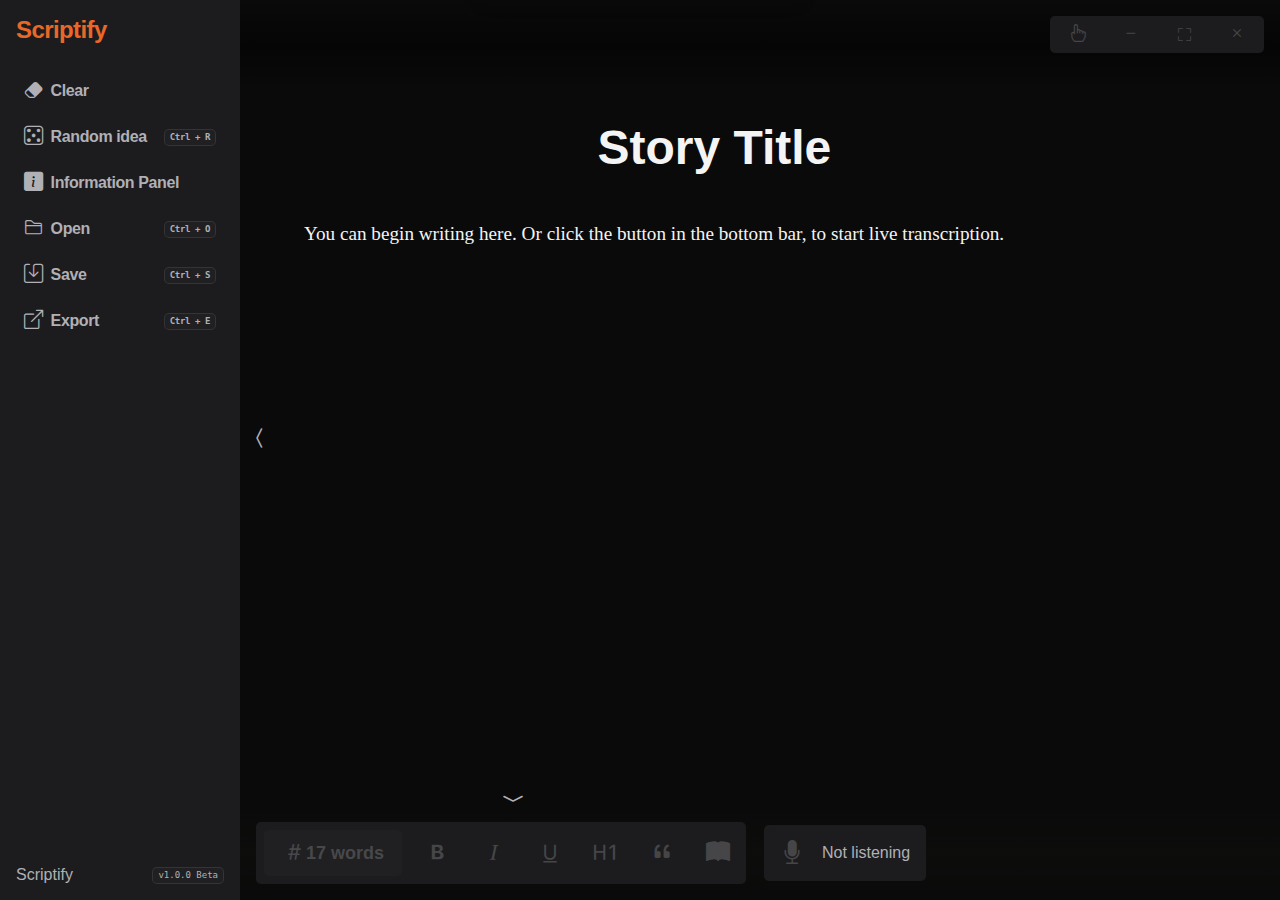
==== index.html @ b6080c64 "Initial commit." ====
<!DOCTYPE html>
<html lang="en">

<head>
    <meta charset="UTF-8">
    <meta name="viewport" content="width=device-width, initial-scale=1.0">
    <title>Scriptify</title>
    <link rel="shortcut icon" href="web/favicon.ico" type="image/x-icon">
    <link rel="apple-touch-icon" href="web/apple-touch-icon.png">
    <link rel="stylesheet" href="style.css">
</head>

<body>
    <div class="info-popup">
        <div class="flex c">
            <h1>Info</h1>
            <div class="space"></div>
            <i class="bi bi-x"></i>
        </div>
        <div class="card">
            <p><i class="bi bi-alarm-fill"></i> Reading time:</p>
            <p class="output" id="reading-time"></p>
        </div>
        <div class="card">
            <p><i class="bi bi-fonts"></i> Character count:</p>
            <p class="output" id="character-count"></p>
        </div>
        <div class="card">
            <p><i class="bi bi-input-cursor-text"></i> Word count:</p>
            <p class="output" id="word-count"></p>
        </div>
        <div class="card">
            <p><i class="bi bi-text-left"></i> Sentence count:</p>
            <p class="output" id="sentence-count"></p>
        </div>
        <div class="card">
            <p><i class="bi bi-blockquote-left"></i> Average sentence length:</p>
            <p class="output" id="avg-sentence-length"></p>
        </div>
        <div class="card">
            <p><i class="bi bi-paragraph"></i> Vocabulary variety:</p>
            <svg class="circular-progress" width="100" height="100" viewBox="0 0 100 100">
                <!-- Background Circle -->
                <circle class="circle-bg" cx="50" cy="50" r="40"/>
                <!-- Progress Circle -->
                <circle class="circle-progress" id="vocab-var-p" cx="50" cy="50" r="40"/>
              </svg>
            <p class="output" id="vocabulary-variety"></p>
        </div>
        <div class="card">
            <p><i class="bi bi-eye-fill"></i> Flesch Score:</p>
            <svg class="circular-progress" width="100" height="100" viewBox="0 0 100 100">
                <!-- Background Circle -->
                <circle class="circle-bg" cx="50" cy="50" r="40"/>
                <!-- Progress Circle -->
                <circle class="circle-progress" id="flesch-var-p" cx="50" cy="50" r="40"/>
              </svg>
            <p class="output" id="flesch-score"></p>
        </div>
    </div>
    <div class="idea-bar">
        <h1>Idea</h1>
        <p>Short description prompt of the idea.</p>
    </div>
    <div class="popup">Warning message</div>
    <div id="dictionaryPopup" class="dictPopup">
        <h1 id="dictWord">Word</h1>
        <p><strong>Phonetic:</strong> <span id="phonetic"></span></p>
        <div id="definitions"></div>
        <div id="synonymsAntonyms" class="card">
            <p><strong>Synonyms:</strong> <span id="synonyms"></span></p>
            <p><strong>Antonyms:</strong> <span id="antonyms"></span></p>
        </div>
        <button id="closePopup" class="button">
            <i class="bi bi-x"></i>Close
        </button>
    </div>

    <div class="buttons-grid pywebview-drag-region">
        <div title="Drag zone"><i class="bi bi-hand-index"></i></div>
        <div id="min"><i class="bi bi-dash"></i></div>
        <div id="max"><i class="bi bi-fullscreen"></i></div>
        <div id="close"><i class="bi bi-x"></i></div>
    </div>
    <div class="closer" id="closer1"><i class="bi bi-chevron-compact-left"></i></div>
    <div class="g1-6">
        <div class="sidebar">
            <h1>Scriptify</h1>
            <div class="space"></div>
            <button class="button" id="clearbtn"><i class="bi bi-eraser-fill"></i>
                <div class="space"></div>Clear
            </button>
            <button class="button" id="randombtn"><i class="bi bi-dice-5"></i>
                <div class="space"></div>Random idea<div class="spacer"></div><div class="key">Ctrl + R</div>
            </button>
            <button class="button" id="infoPop"><i class="bi bi-info-square-fill"></i>
                <div class="space"></div>Information Panel
            </button>
            <button class="button" onclick="open_file()"><i class="bi bi-folder2"></i>
                <div class="space"></div>Open<div class="spacer"></div><div class="key">Ctrl + O</div>
            </button>
            <button class="button" onclick="save_file()"><i class="bi bi-save"></i>
                <div class="space"></div>Save<div class="spacer"></div><div class="key">Ctrl + S</div>
            </button>
            <button class="button" onclick="export_file()"><i class="bi bi-box-arrow-up-right"></i>
                <div class="space"></div>Export<div class="spacer"></div><div class="key">Ctrl + E</div>
            </button>
            <div class="spacer"></div>
            <div class="flex-c">
                Scriptify<div class="spacer"></div><div class="key">v1.0.0 Beta</div></div>

        </div>
        <div class="content">
            <div class="bottom-bar toolbar">
                <div class="closer"><i class="bi bi-chevron-compact-down"></i></div>
                <span id="words"><i class="bi bi-hash"></i> 0 words</span>
                <button id="bold" onclick="formatText('bold')" title="Bold"><i class="bi bi-type-bold"></i></button>
                <button id="italic" onclick="formatText('italic')" title="Italic"><i
                        class="bi bi-type-italic"></i></button>
                <button id="underline" onclick="formatText('underline')" title="Underline"><i
                        class="bi bi-type-underline"></i></button>
                <button id="heading" onclick="formatText('h1')" title="Heading"><i class="bi bi-type-h1"></i></button>
                <button id="quote" onclick="formatText('quote')" title="Quote"><i class="bi bi-quote"></i></button>
                <button id="dictionaryButton" title="Dictionary"><i class="bi bi-book-fill"></i></button>
                <div class="flex-c">
                    <button id="transcribe" onclick="toggleTranscription()" title="Transcribe"><i
                        class="bi bi-mic-fill"></i></button>
                <div id="timer">Not listening</div>
                </div>

            </div>
            <div class="text">
                <h1 contenteditable="true" id="Title">Story Title</h1>
                <p contenteditable="true" id="transcribedText">You can begin writing here. Or click the button in the
                    bottom bar, to start
                    live transcription.
                </p>
            </div>
        </div>
    </div>

    <script src="js/dictionary.js"></script>
    <script src="js/utlities.js"></script>
    <script src="js/transcription.js"></script>
    <script src="js/extras.js"></script>
    <script src="js/information-panel.js"></script>
    <script src="js/auto-backup.js"></script>
</body>

</html>
---- style.css ----
@import url("https://api.fontshare.com/v2/css?f[]=general-sans@1,2&f[]=erode@1,2&display=swap");
@import url("https://cdn.jsdelivr.net/npm/bootstrap-icons@1.11.3/font/bootstrap-icons.min.css");

:root {
    --pri: #e96828;
    --t1: #F4F4F5;
    --t2: #B0B0B5;
    --t3: #8e8e92;
    --bg1: #0a0a0a;
    --bg2: #1c1c1f;
    --bg3: rgba(112, 112, 114, 0.5);
    --bg4: rgba(112, 112, 114, 0.25);
    --bg5: rgba(112, 112, 114, 0.05);
    --border: 5px;
}
*{
    padding: 0;
    margin: 0;
    color: inherit;
    box-sizing: border-box;
    text-decoration: none;
    -webkit-user-select: none;
    user-select: none;
}
body{
    background-color: var(--bg1);
    color: var(--t1);
    font-family: 'Erode', serif;
    height: 100vh;
    width: 100vw;
    overflow: hidden;
}
button{
    font: inherit;
    border: none;
    outline: none;
    background-color: transparent;
    padding: 0.25em;
    transition: 0.25s;
}
h1,h2,h3{
    font-family: 'General Sans', sans-serif;
}
.bi{
    font-size: x-large;
    transition: 0.25s;
}
.bottom-bar{
    display: flex;
    gap: 1em;
    padding: 0.5em;
    background-color: var(--bg2);
    align-items: center;
    position: absolute;
    border-radius: var(--border);
    bottom: 0;
    left: 0;
    margin: 1em;
    z-index: 99;
    transition: 0.5s;
    span{
        display:
        inline-flex;
        color: var(--bg3);
        font-family: 'General Sans', sans-serif;
        font-weight: 550;
        font-size: large;
        align-items: center;
    }
    .bi{
        color: var(--bg3);
        cursor: pointer;
    }
    .closer{
        position: absolute;
        right: calc(50% - 2em);
        top: -2.25em;
        padding: 0 0.5em;
        cursor: pointer;
        transition: 0.75s;
        z-index: 99;
    }
    .closer .bi{
        color: var(--t2);
    }
    #timer{
        color: var(--t2);
    }
}
.bottom-bar.closed{
    transform: translateY(calc(100% + 1em));
}
.bottom-bar #words{
    white-space: nowrap;
    font-family: 'General Sans', sans-serif;
    background-color: rgba(112, 112, 114, 0.05);
    padding: 0.5em 1em;
    border-radius: var(--border);
}
.bottom-bar button{
    border-radius: var(--border);
    padding: 0.375em 0.5em;
}
.bottom-bar .flex-c{
    position: absolute;
    right: -11.25em;
    white-space: nowrap;
    gap: 10px;
    background-color: #1c1c1f;
    padding: 0.5em;
    font-family: 'General Sans', sans-serif;
    font-weight: 500;
    padding-right: 1em;
    border-radius: var(--border);
}
.bottom-bar button:hover{
    background-color:rgba(112, 112, 114, 0.05);
    .bi{
        color: #B0B0B5;
    }
}
.button{
    display: inline-flex;
    align-items: center;
    justify-content: left;
    border: none;
    outline: none;
    font: inherit;
    padding: 0.25em 0.5em;
    width: 100%;
    color: var(--t2);
    cursor: pointer;
    border-radius: var(--border);
    font-weight: 550;
    white-space: nowrap;
    letter-spacing: -0.025em;
    transition: 0.25s;
    .bi{
        font-size: larger;
    }
    .space{
        margin: 0.25em;
    }
}
.button .spacer{
    flex-grow: 1;
}
.key{
    font-size: xx-small;
    font-family: monospace;
    padding: 2.5px 5px;
    background-color: var(--bg5);
    border-radius: var(--border);
    border: 1px solid var(--bg4);
    color: var(--t2);
}
.button:hover{
    background-color:#0d0d0f;
    .bi{
        color: var(--pri);
    }
}
.button2{
    display: inline-flex;
    align-items: center;
    justify-content: left;
    border: none;
    outline: none;
    font: inherit;
    padding: 0.5em 2em;
    width: 100%;
    background-color: var(--t1);
    border-radius: var(--border);
    color: var(--bg1);
    cursor: pointer;
    font-weight: 500;
    letter-spacing: -0.025em;
    .bi{
        font-size: larger;
    }
    .space{
        margin: 0.25em;
    }
}
.buttons-grid{
    margin: 1em;
    display: flex;
    align-items: center;
    justify-content: center;
    border-radius: var(--border);
    background-color: var(--bg2);
    position: absolute;
    padding: 0.5em 0;
    overflow: hidden;
    top: 0;
    right: 0;
    z-index: 999;
    .bi{
        font-size: large;
        cursor: pointer;
        color: var(--bg3);
        padding: 1em;
        transition: 0.5s;
    }
    .bi:hover:not(.bi-x){
        background-color: var(--bg4);
        color: var(--t1);
    }
    .bi-x:hover{
        background-color: var(--bg4);
        color: rgb(218, 77, 61);
    }
    .bi-fullscreen{
        font-size: small;
        padding: 1em 1.5em;
    }
}
.color{
    color: var(--pri) !important;
    transition: 0.25s;
}
.content{
    position: relative;
    display: flex;
    padding: 0 4em;
    height: 100vh;
    padding-bottom: 0;
    justify-content: center;
    text-align: center;
    p{
        font-size: larger;
    }
}
.dictPopup{
    position: absolute;
    z-index: 999;
    left: 0;
    top: 0;
    right: 0;
    bottom: 0;
    box-shadow: 0 0 25px -10px var(--bg1);
    max-width: 50%;
    margin: 2em auto;
    overflow-y: scroll;
    background-color: var(--bg2);
    padding: 2em 3em;
    padding-bottom: 5em;
    display: flex;
    flex-direction: column;
    color: var(--t2);
    gap: 1em;
    transform: scale(0);
    transition: 0.25s;
    border-radius: var(--border);
    h1, h3{
        color: var(--pri);
    }
    h3{
        margin-bottom: 1em;
    }
    .card{
        margin: 1em 0;
        padding: 2em;
        background-color: var(--bg5);
        border-radius: var(--border);
        > *{
            -webkit-user-select: text;
            user-select: text;
        }
    }
    .button{
        position: absolute;
        top: 0;
        right: 0;
        width: auto;
        padding: 1em 2em;
        margin: 1em;
        background-color: var(--bg5);
        border-radius: var(--border);
    }
    #synonyms, #antonyms{
        -webkit-user-select: text;
        user-select: text;
    }
}
.dictPopup::-webkit-scrollbar{
    display: none;
}
.flex{
    display: flex;
    .space{
        flex-grow: 1;
    }
}
.flex-c{
    display: flex;
    align-items: center;
    .space{
        flex-grow: 1;
    }
}
.g1-6{
    display: grid;
    grid-template-columns: 15em 6fr;
    height: 100vh;
    transition: grid-template-columns 0.5s ease-in-out;
}
.g1-6.closed{
    grid-template-columns: 0em 6fr;
    .sidebar{
        pointer-events: none;
    }
    .sidebar .closer{
        width: 50px;
        pointer-events: all;
    }
}
.idea-bar{
    position: absolute;
    bottom: 0;
    right: 0;
    margin: 1em;
    padding: 1em 2em;
    color: var(--t2);
    max-width: 25%;
    background-color: var(--bg2);
    border-radius: var(--border);
    box-shadow: 0 0 25px -10px var(--bg1);
    z-index: 99;
    transform: scale(0);
    transition: 0.25s;
    h1{
        color: var(--pri);
        margin-bottom: 0.5em;
        font-size: large;
        .bi{
            position: absolute;
            top: 0;
            left: -2.5%;
            font-size: xx-large;
            transform: rotate(-15deg);
        }
    }
    p{
        font-size: medium;
    }
}
.idea-bar.show{
    transform: scale(1);
}
.info-popup{
    display: flex;
    flex-direction: column;
    gap: 0.5em;
    position: absolute;
    top: 0;
    left: 0;
    margin: 0.5em;
    padding: 0.5em;
    border-radius: var(--border);
    overflow: hidden;
    text-align: left;
    font-family: 'General Sans', sans-serif;
    color: var(--t2);
    font-weight: 500;
    font-size: medium;
    width: 13.25%;
    z-index: 999;
    background-color: var(--bg2);
    transform: translateX(-110%);
    transition: 0.5s;
    h1{
        color: var(--pri);
        font-weight: 600;
        font-size: x-large;
        letter-spacing: -0.025em;
    }
    p{
        font-size: smaller;
        font-weight: 400;
        .bi{
            font-size: small;
            /* color: var(--pri); */
            margin-right: 0.25em;
        }
    }
    .flex .bi{
        padding: 0.125em;
        align-self: center;
        background-color: var(--bg5);
        border-radius: var(--border);
        cursor: pointer;
        transition: 0.25s;
    }
    .flex .bi:hover{
        color: var(--pri);
    }
    .card{
        background-color: rgba(112, 112, 114, 0.05);
        padding: 0.5em 1em;
        border-radius: var(--border);
        box-shadow: 0 0 15px -10px var(--bg1);
    }
    .card p:nth-child(1){
        margin-bottom: 0.25em;
    }
    .output{
        font-size: 0.9em;
        font-weight: 600;
    }
    .output .stext{
        font-size: smaller;
        font-weight: 400;
    }
}
.info-popup.show{
    transform: translateX(0);
}
.popup{
    position: absolute;
    top: 0;
    right: 0;
    left: 0;
    max-width: 25%;
    margin: 1em auto;
    padding: 1em;
    background-color: var(--bg2);
    border-radius: var(--border);
    box-shadow: 0 0 25px -10px var(--bg1);
    z-index: 1000;
    transition: 0.25s;
    transform: translateY(calc(-100% - 1em));
    .bi{
        margin-right: 0.5em;
        color: var(--pri);
    }
}
.sidebar{
    display: flex;
    flex-direction: column;
    gap: 1em;
    position: relative;
    padding: 1em;
    font-family: 'General Sans', sans-serif;
    font-size: medium;
    color: var(--t2);
    background-color: var(--bg2);
    text-align: left;
    transition: 0.5s;
    > *:not(.closer){
    overflow: hidden;
    }
    h1{
        color: var(--pri);
        font-weight: 600;
        font-size: x-large;
        letter-spacing: -0.025em;
    }
    .spacer{
        flex-grow: 1;
    }
}
.sidebar.closed{
    transform: translateX(-100%);
}
#closer1{
    position: absolute;
    top: calc(50% - 2em);
    left: 15em;
    padding: 0.5em;
    color: var(--t2);
    cursor: pointer;
    transition: 0.5s ease-in-out;
    z-index: 99;
}
#closer1.closed{
    left: 0;
}
.text{
    width: 100%;
    overflow-y: scroll;
    scroll-behavior: smooth;
    padding: 7.5em 0;
    h1{
        margin-bottom: 1em;
        font-size: xxx-large;
        font-weight: 550;
        max-width: 90%;
        -webkit-user-select: text;
        user-select: text;
    }
    p{
        max-width: 90%;
        text-align: left;
        -webkit-user-select: text;
        user-select: text;
    }
}
.text h1:focus, .text p:focus{
    outline: none;
}
.text::-webkit-scrollbar{
    display: none;
}
.text h2{
    font-size: xx-large;
    font-weight: 600;
    margin: 1em 0;
}
.text h2 b{
    font-weight: 600;
}
.text u{
    text-decoration: underline;
}
.text::before {
    content: '';
    position: absolute;
    top: 0;
    left: 0;
    right: 0;
    height: 10%; /* Height of the fade */
    background: linear-gradient(to top, rgba(255, 255, 255, 0) 0%, rgba(0, 0, 0, 0.5) 50%, var(--bg1) 100%);
    pointer-events: none;
}
.text::after {
    content: '';
    position: absolute;
    bottom: 0;
    left: 0;
    right: 0;
    height: 10%; /* Height of the fade */
    background: linear-gradient(to bottom, rgba(255, 255, 255, 0) 0%, rgba(15, 15, 13, 0.5) 50%, var(--bg1) 100%);
    pointer-events: none;
}
.toolbar button.active {
    .bi{
        color: var(--pri);
    }
}

/* deco */
#vocabulary-variety, #flesch-score{
    text-align: center;
}
.circular-progress {
    margin-top: 0.5em;
    width: 100%;
    height: 50px;
  }

  .circle-bg {
    fill: none;
    stroke: var(--bg4);
    stroke-width: 15;
  }

  .circle-progress {
    fill: none;
    stroke: var(--pri);
    stroke-width: 15;
    stroke-linecap:butt;
    stroke-dasharray: 251; /* Total length of circle */
    stroke-dashoffset: calc(251 - (251 * 0) / 100); /* Adjust for percentage */
    transition: stroke-dashoffset 0.5s ease-in-out;
  }
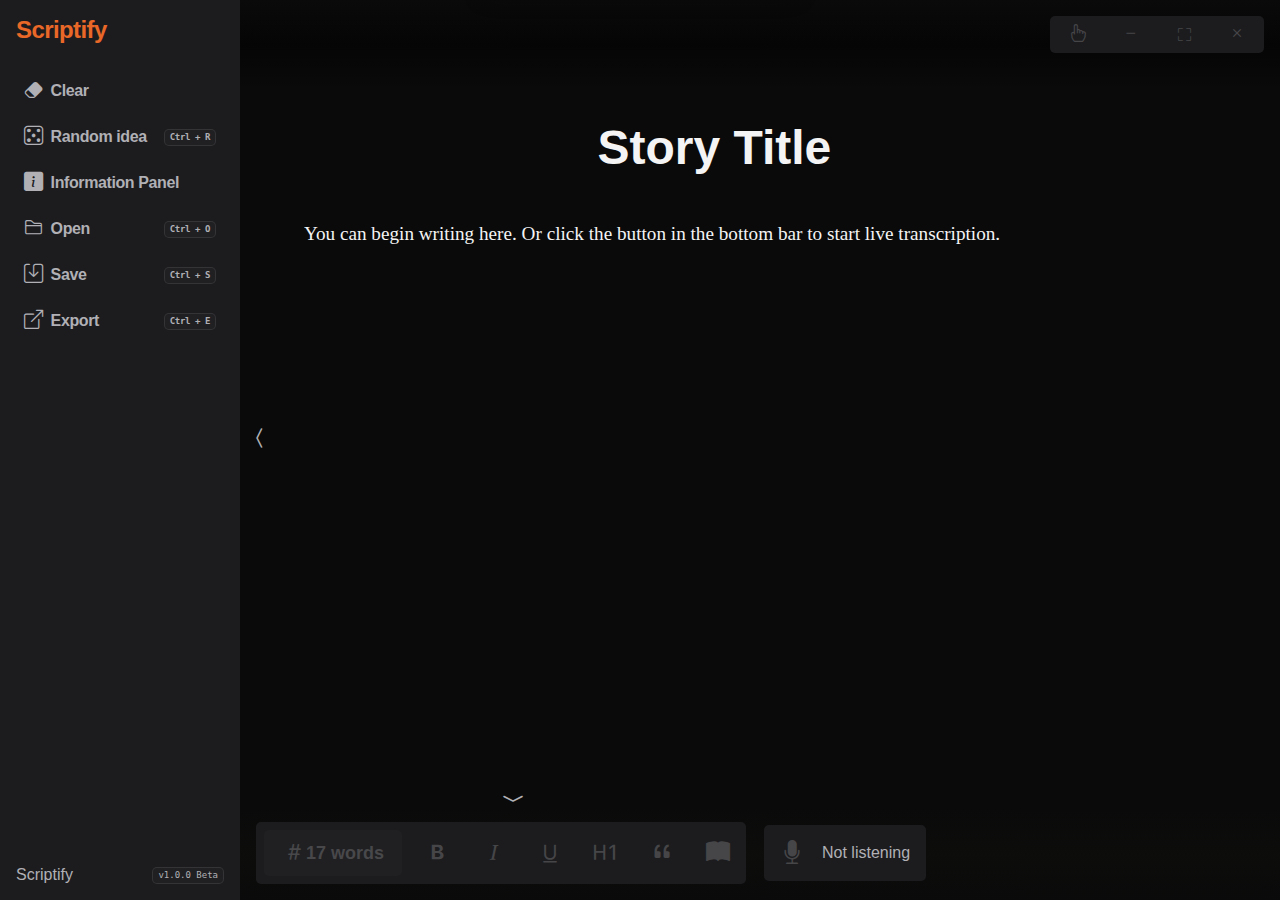
==== commit c3a50825: "Final testing on reducing the Ubuntu build file size." ====
--- a/index.html
+++ b/index.html
@@ -132,7 +132,7 @@
             <div class="text">
                 <h1 contenteditable="true" id="Title">Story Title</h1>
                 <p contenteditable="true" id="transcribedText">You can begin writing here. Or click the button in the
-                    bottom bar, to start
+                    bottom bar to start
                     live transcription.
                 </p>
             </div>
